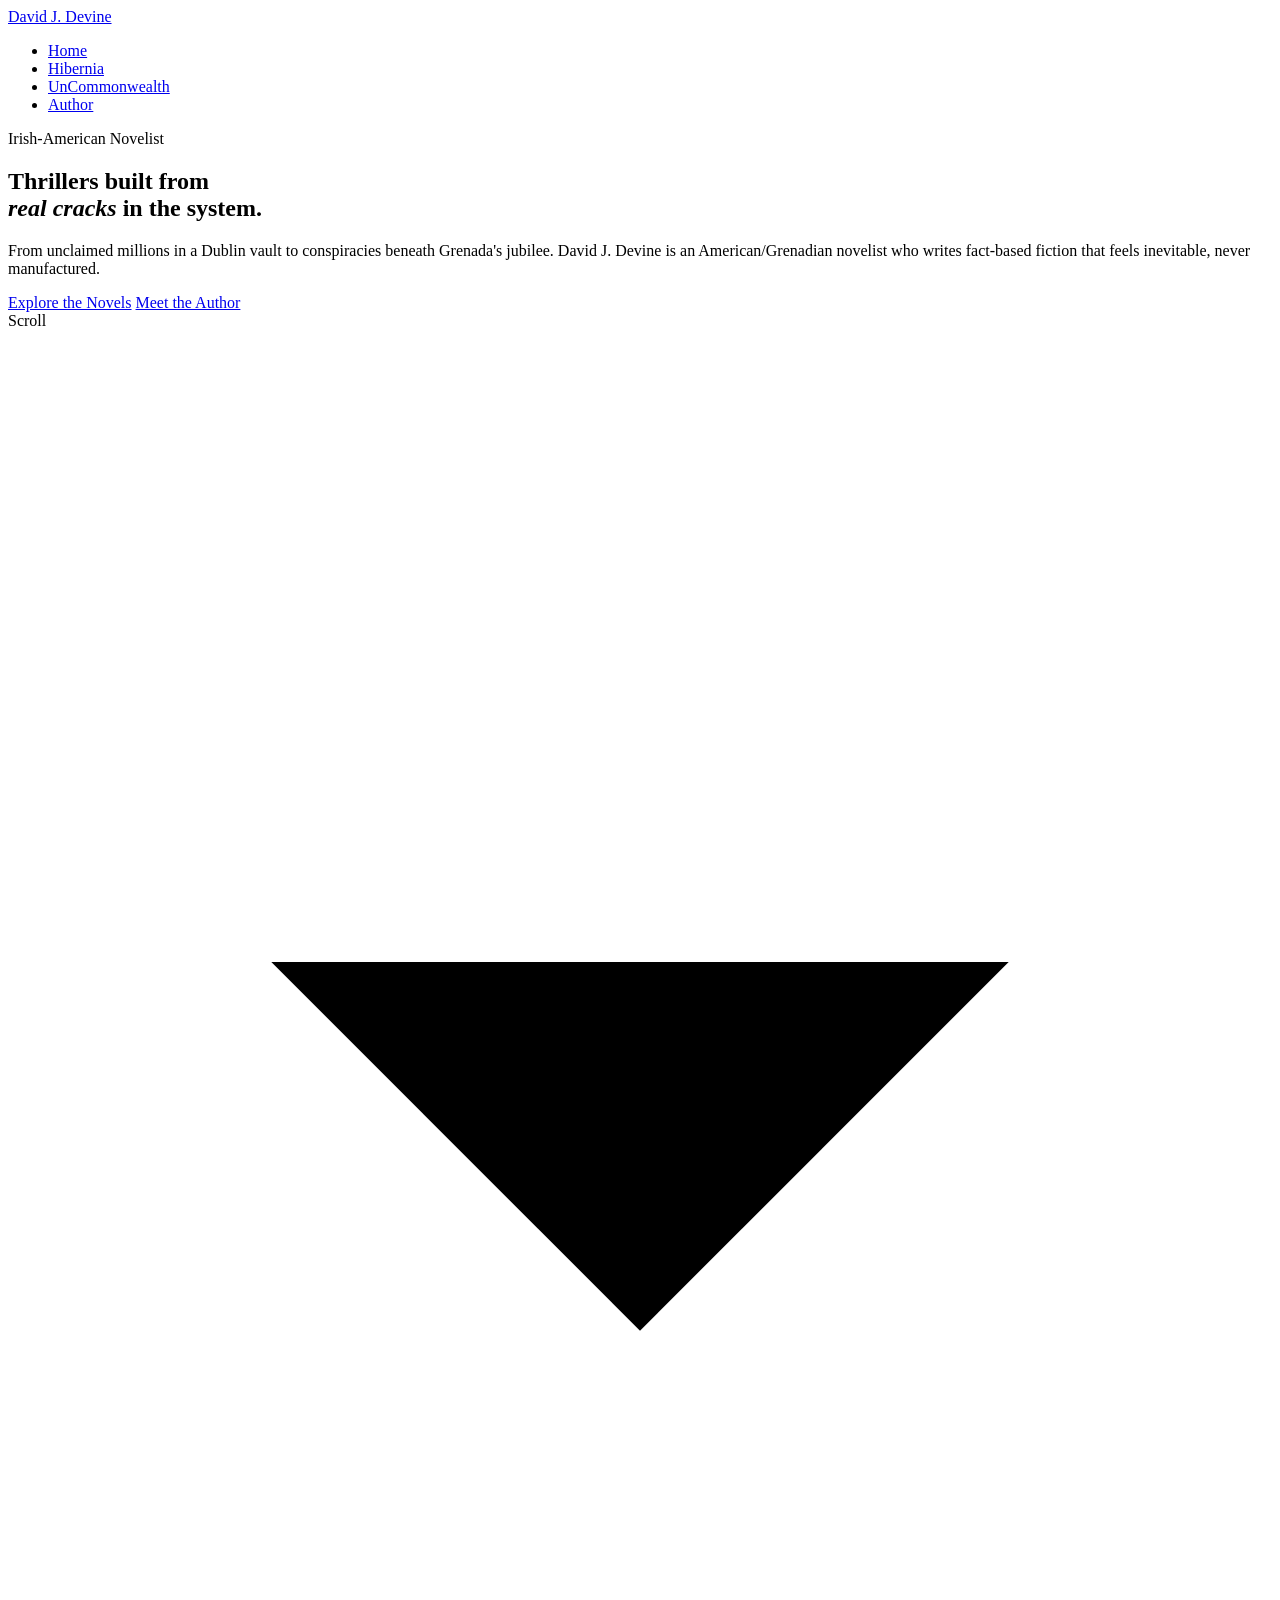
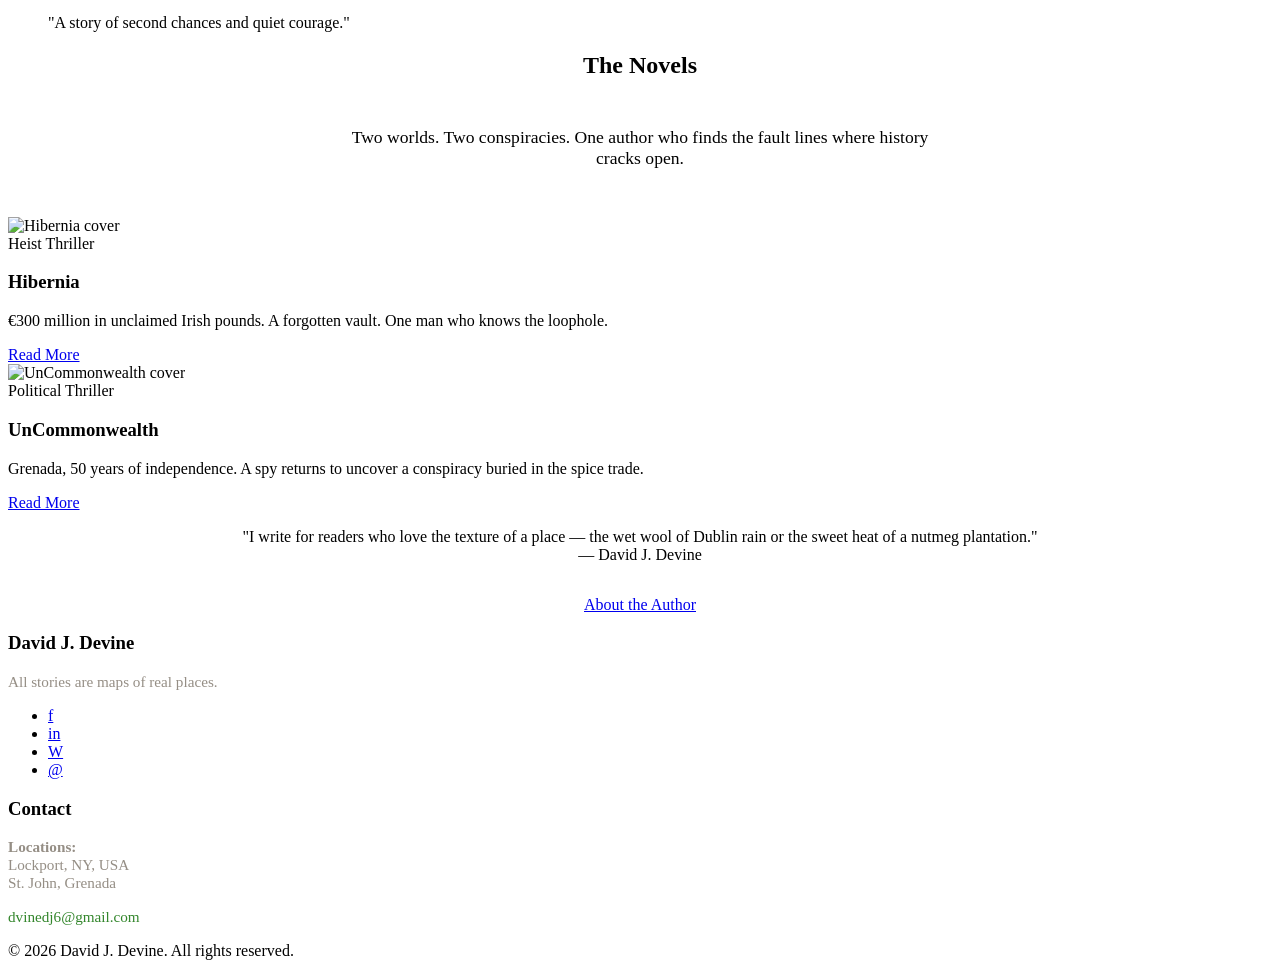
==== index.html @ 3093a905 "Add files via upload" ====
<!DOCTYPE html>
<html lang="en">
<head>
  <meta charset="UTF-8">
  <meta name="viewport" content="width=device-width, initial-scale=1.0">
  <meta name="description" content="David J. Devine - Irish-American novelist writing fact-based thrillers set in Dublin and Grenada.">
  <meta name="keywords" content="novelist, thriller, Hibernia, UnCommonwealth, Irish-American author">
  <meta name="author" content="David J. Devine">
  <title>David J. Devine – Novelist</title>
  <link rel="stylesheet" href="css/style.css">
</head>
<body>
  <!-- Navigation -->
  <nav>
   <a href="index.html" class="nav-brand">David J. Devine</a>
    <ul class="nav-links">
  <li><a href="index.html">Home</a></li>   <!-- ✅ CORRECT -->
  <li><a href="hibernia.html">Hibernia</a></li>
  <li><a href="uncommonwealth.html">UnCommonwealth</a></li>
  <li><a href="author.html">Author</a></li>
</ul>
  </nav>

  <!-- Hero Section -->
  <section id="home" class="hero">
    <div class="hero-bg" style="background-image: url('https://scontent.fnbo15-1.fna.fbcdn.net/v/t39.30808-6/494218823_3923895677922564_3324089818870370011_n.jpg?_nc_cat=107&ccb=1-7&_nc_sid=cc71e4&_nc_eui2=AeFpA9DSHh9Z8KQoayAEZoSD28tlovVSDsXby2Wi9VIOxf6RLTygPz7PXg8IaHYlerrIoLoalpAAE6cvtQyl_vGb&_nc_ohc=9YCBmDpWsP4Q7kNvwFCCg0M&_nc_oc=Adr1ftuSshxlxCviJM5MysZVKsjeSiOW477gXq-PNmF-tOUeqHQxU4fIHid1j8B_ZaE&_nc_pt=5&_nc_zt=23&_nc_ht=scontent.fnbo15-1.fna&_nc_gid=S-lr5KNe8yguY1DqoHgEtA&_nc_ss=7b2a8&oh=00_Af5Yaz6NV7PQ9sIrzQFZ7AHfTOWJMF4ty5Rvk0gWDzpHXQ&oe=6A1A8B4D')"></div>
    <div class="hero-overlay"></div>
    
    <div class="hero-content">
      <div class="hero-eyebrow">
        <span class="hero-eyebrow-line"></span>
        <span class="hero-eyebrow-text">Irish-American Novelist</span>
      </div>
      
      <h1>Thrillers built from<br><em>real cracks</em> in the system.</h1>
      
      <p class="hero-subtitle">From unclaimed millions in a Dublin vault to conspiracies beneath Grenada's jubilee. David J. Devine is an American/Grenadian novelist who writes fact-based fiction that feels inevitable, never manufactured.</p>
      
      <div class="hero-ctas">
        <a href="hibernia.html" class="btn btn-primary">Explore the Novels</a>
        <a href="author.html" class="btn">Meet the Author</a>
      </div>
    </div>
    
    <div class="scroll-indicator">
      <span>Scroll</span>
      <svg viewBox="0 0 24 24">
        <polyline points="12 5 12 19"></polyline>
        <polyline points="19 12 12 19 5 12"></polyline>
      </svg>
    </div>
  </section>

  <!-- Quote Section -->
  <section class="alt">
    <div class="container">
      <blockquote class="quote">
        "A story of second chances and quiet courage."
      </blockquote>
    </div>
  </section>

  <!-- Novels Section -->
  <section id="novels">
    <div class="container">
      <h2 style="text-align: center; margin-bottom: 3rem;">The Novels</h2>
      <p style="text-align: center; max-width: 600px; margin: 0 auto 3rem; font-size: 1.1rem;">Two worlds. Two conspiracies. One author who finds the fault lines where history cracks open.</p>
      
      <div class="grid grid-2">
        <!-- Hibernia Card -->
        <div class="card book-card reveal">
          <img src="https://scontent.fnbo15-1.fna.fbcdn.net/v/t39.30808-6/518335645_122168437772548345_1966531214988533305_n.jpg?_nc_cat=109&ccb=1-7&_nc_sid=833d8c&_nc_eui2=AeFn1b6ljwJwBiOE_FnrTryRtiYrrjM6TW62JiuuMzpNbub3mmuvV9d2pRh9VAT5S5Om90Mm9DnhWTGsWQHbgq5-&_nc_ohc=4RMq8QdsqDsQ7kNvwHFVgoy&_nc_oc=Adrt0KNDco6O3JrW2UTrXh0RU562nlAIEZAsZUrjP6ILltgie6JIdjZoZbtrWnLzEJQ&_nc_pt=5&_nc_zt=23&_nc_ht=scontent.fnbo15-1.fna&_nc_gid=D_YUioBy_Oyglo99WQuflw&_nc_ss=7b2a8&oh=00_Af7Q0uqS1r3aQ0NanaPwMJ8VcF1PaiAY4bwD5JBTOztI0Q&oe=6A1A623E" alt="Hibernia cover" class="book-cover">
          <div class="book-genre">Heist Thriller</div>
          <h3>Hibernia</h3>
          <p>€300 million in unclaimed Irish pounds. A forgotten vault. One man who knows the loophole.</p>
          <a href="hibernia.html" class="btn">Read More</a>
        </div>
        
        <!-- UnCommonwealth Card -->
        <div class="card book-card reveal">
          <img src="https://books2read-prod.s3.amazonaws.com/CACHE/images/ubl_book_images/book_display_image_fe2BFWw/5b83fba3ba8470c688805cb8a7f438a6" alt="UnCommonwealth cover" class="book-cover">
          <div class="book-genre">Political Thriller</div>
          <h3>UnCommonwealth</h3>
          <p>Grenada, 50 years of independence. A spy returns to uncover a conspiracy buried in the spice trade.</p>
          <a href="uncommonwealth.html" class="btn">Read More</a>
        </div>
      </div>
    </div>
  </section>

  <!-- Author Quote -->
  <section class="alt">
    <div class="container">
      <blockquote class="quote" style="text-align: center; border-left: none; padding-left: 0;">
        "I write for readers who love the texture of a place — the wet wool of Dublin rain or the sweet heat of a nutmeg plantation."
        <div class="quote-author">— David J. Devine</div>
      </blockquote>
      <div style="text-align: center; margin-top: 2rem;">
        <a href="author.html" class="btn btn-primary">About the Author</a>
      </div>
    </div>
  </section>

  <!-- Footer -->
  <footer>
    <div class="container">
      <div class="footer-content">
        <div class="footer-section">
          <h3>David J. Devine</h3>
          <p style="font-size: 0.95rem; color: oklch(0.65 0.015 75);">All stories are maps of real places.</p>
          <ul class="social-links">
            <li><a href="https://web.facebook.com/profile.php?id=61566450352101" target="_blank" title="Facebook">f</a></li>
            <li><a href="https://www.linkedin.com/in/david-devine-0b3960327/" target="_blank" title="LinkedIn">in</a></li>
            <li><a href="https://wa.me/12537200185" target="_blank" title="WhatsApp">W</a></li>
            <li><a href="mailto:dvinedj6@gmail.com" title="Email">@</a></li>
          </ul>
        </div>
        <div class="footer-section">
          <h3>Contact</h3>
          <p style="font-size: 0.95rem; color: oklch(0.65 0.015 75); margin-bottom: 1rem;">
            <strong>Locations:</strong><br>
            Lockport, NY, USA<br>
            St. John, Grenada
          </p>
          <p style="font-size: 0.95rem;">
            <a href="mailto:dvinedj6@gmail.com" style="color: oklch(0.55 0.15 142); text-decoration: none;">dvinedj6@gmail.com</a>
          </p>
        </div>
      </div>
      <div class="footer-bottom">
        <p>&copy; 2026 David J. Devine. All rights reserved.</p>
      </div>
    </div>
  </footer>

  <script src="js/main.js"></script>
</body>
</html>
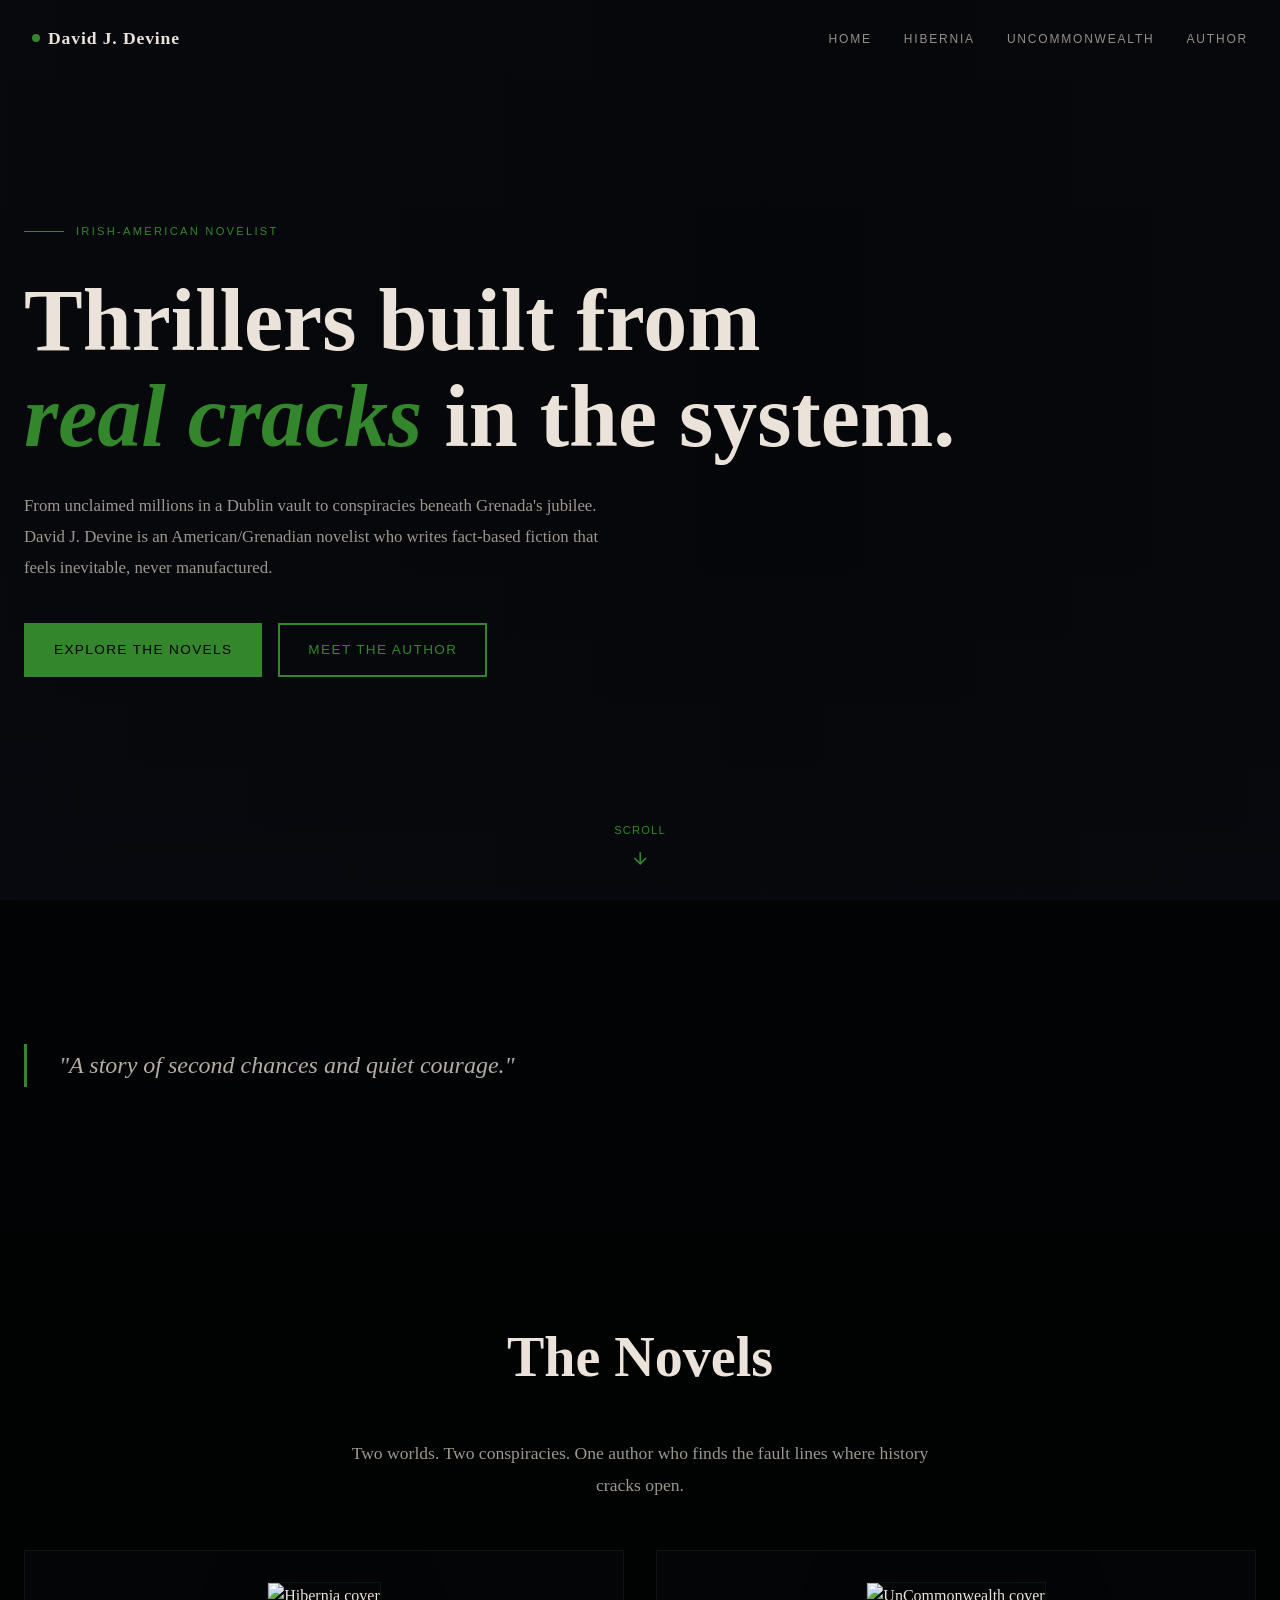
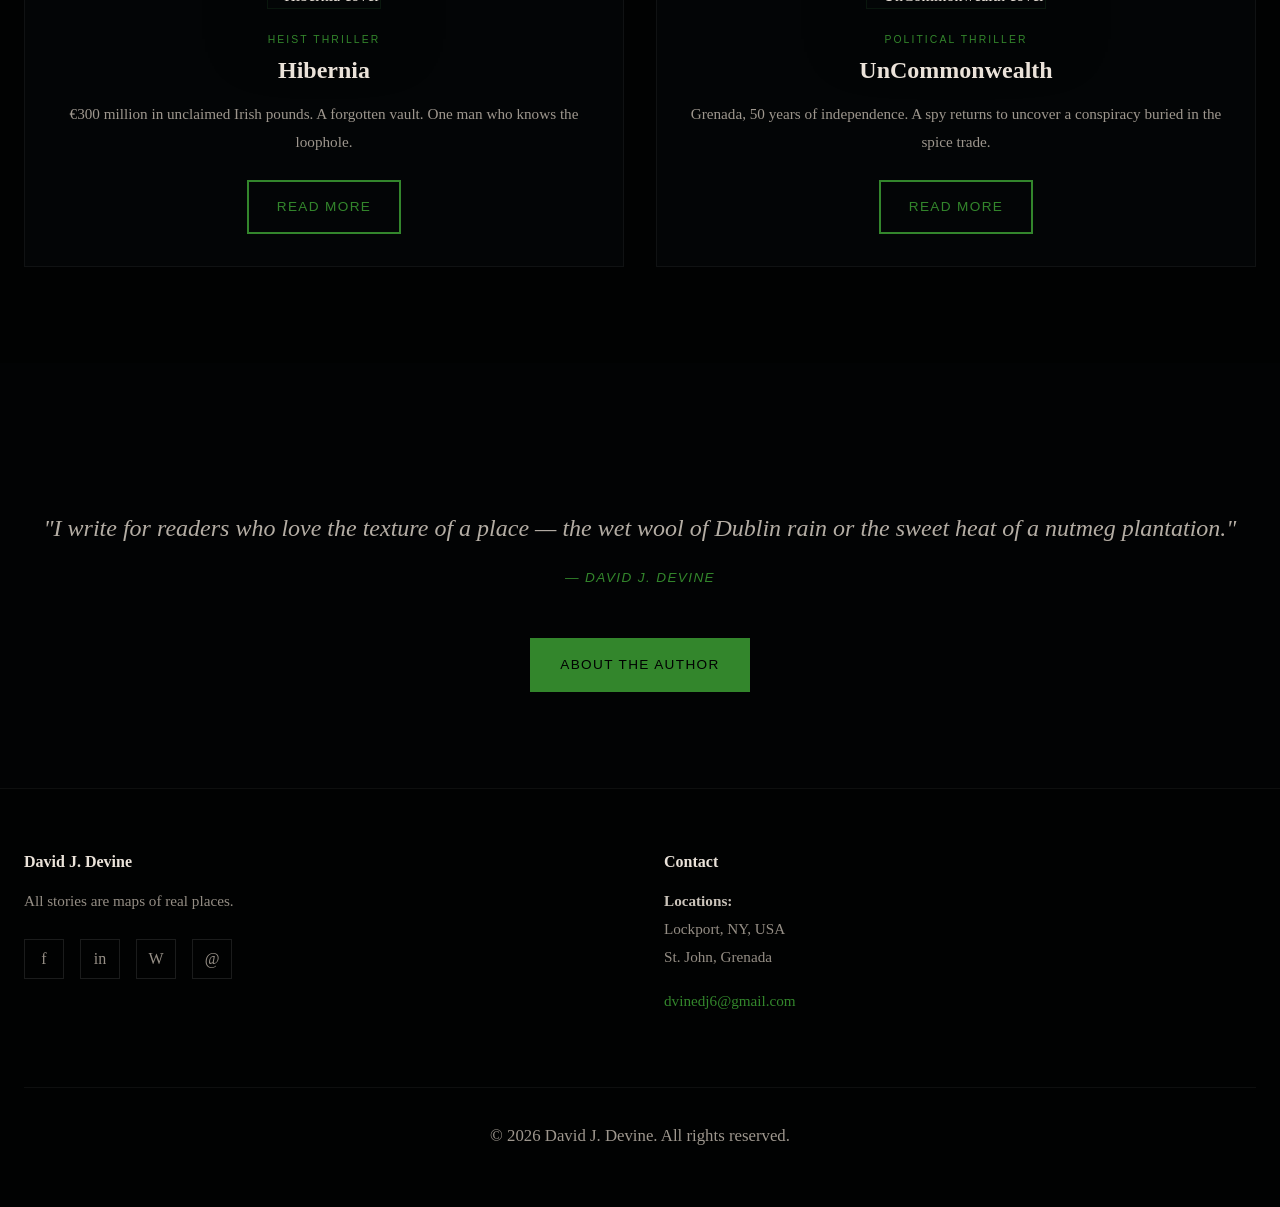
==== commit cbf1def7: "Update index.html" ====
--- a/index.html
+++ b/index.html
@@ -7,18 +7,19 @@
   <meta name="keywords" content="novelist, thriller, Hibernia, UnCommonwealth, Irish-American author">
   <meta name="author" content="David J. Devine">
   <title>David J. Devine – Novelist</title>
-  <link rel="stylesheet" href="css/style.css">
+  <!-- ✅ Fixed: style.css is in root, not css/ folder -->
+  <link rel="stylesheet" href="style.css">
 </head>
 <body>
   <!-- Navigation -->
   <nav>
    <a href="index.html" class="nav-brand">David J. Devine</a>
     <ul class="nav-links">
-  <li><a href="index.html">Home</a></li>   <!-- ✅ CORRECT -->
-  <li><a href="hibernia.html">Hibernia</a></li>
-  <li><a href="uncommonwealth.html">UnCommonwealth</a></li>
-  <li><a href="author.html">Author</a></li>
-</ul>
+      <li><a href="index.html">Home</a></li>
+      <li><a href="hibernia.html">Hibernia</a></li>
+      <li><a href="uncommonwealth.html">UnCommonwealth</a></li>
+      <li><a href="author.html">Author</a></li>
+    </ul>
   </nav>
 
   <!-- Hero Section -->
@@ -133,6 +134,7 @@
     </div>
   </footer>
 
-  <script src="js/main.js"></script>
+  <!-- ✅ Fixed: main.js is in root, not js/ folder -->
+  <script src="main.js"></script>
 </body>
 </html>
--- a/style.css
+++ b/style.css
@@ -0,0 +1,639 @@
+/* David J. Devine Author Website
+ * Cinematic Thriller Design - Vanilla HTML/CSS/JS
+ * Green accent color, real photography, premium feel
+ */
+
+@import url('https://fonts.googleapis.com/css2?family=Playfair+Display:wght@700;900&family=Lora:wght@400;500;600&family=DM+Sans:wght@400;500;600&display=swap');
+
+* {
+  margin: 0;
+  padding: 0;
+  box-sizing: border-box;
+}
+
+html {
+  scroll-behavior: smooth;
+}
+
+body {
+  font-family: 'Lora', serif;
+  background: oklch(0.08 0.005 240);
+  color: oklch(0.92 0.015 75);
+  line-height: 1.6;
+  overflow-x: hidden;
+}
+
+/* Typography */
+h1, h2, h3, h4, h5, h6 {
+  font-family: 'Playfair Display', serif;
+  font-weight: 900;
+  line-height: 1.1;
+}
+
+h1 {
+  font-size: clamp(2.8rem, 7vw, 5.5rem);
+  margin-bottom: 1.5rem;
+}
+
+h2 {
+  font-size: clamp(2rem, 5vw, 3.5rem);
+  margin-bottom: 1.5rem;
+}
+
+h3 {
+  font-size: 1.5rem;
+  margin-bottom: 1rem;
+}
+
+p {
+  font-size: 1.05rem;
+  line-height: 1.85;
+  margin-bottom: 1.5rem;
+  color: oklch(0.68 0.015 75);
+}
+
+strong {
+  color: oklch(0.82 0.015 75);
+  font-weight: 600;
+}
+
+em {
+  font-style: italic;
+  color: oklch(0.55 0.15 142);
+}
+
+/* Navigation */
+nav {
+  position: fixed;
+  top: 0;
+  left: 0;
+  right: 0;
+  z-index: 1000;
+  padding: 1.5rem 2rem;
+  display: flex;
+  justify-content: space-between;
+  align-items: center;
+  transition: all 0.3s ease;
+  background: transparent;
+}
+
+nav.scrolled {
+  background: rgba(8, 9, 14, 0.95);
+  backdrop-filter: blur(12px);
+  border-bottom: 1px solid rgba(255, 255, 255, 0.05);
+  padding: 1rem 2rem;
+}
+
+.nav-brand {
+  font-family: 'Playfair Display', serif;
+  font-size: 1.1rem;
+  font-weight: 900;
+  letter-spacing: 0.05em;
+  text-decoration: none;
+  color: oklch(0.92 0.015 75);
+  display: flex;
+  align-items: center;
+  gap: 0.5rem;
+}
+
+.nav-brand::before {
+  content: '';
+  display: block;
+  width: 8px;
+  height: 8px;
+  background: oklch(0.55 0.15 142);
+  border-radius: 50%;
+}
+
+.nav-links {
+  display: flex;
+  gap: 2rem;
+  list-style: none;
+}
+
+.nav-links a {
+  font-family: 'DM Sans', sans-serif;
+  font-size: 0.75rem;
+  letter-spacing: 0.15em;
+  text-transform: uppercase;
+  text-decoration: none;
+  color: oklch(0.65 0.015 75);
+  transition: color 0.3s ease;
+  position: relative;
+}
+
+.nav-links a::after {
+  content: '';
+  position: absolute;
+  bottom: -4px;
+  left: 0;
+  width: 0;
+  height: 1px;
+  background: oklch(0.55 0.15 142);
+  transition: width 0.3s ease;
+}
+
+.nav-links a:hover {
+  color: oklch(0.92 0.015 75);
+}
+
+.nav-links a:hover::after {
+  width: 100%;
+}
+
+.nav-links a.active {
+  color: oklch(0.55 0.15 142);
+}
+
+/* Hero Section */
+.hero {
+  position: relative;
+  min-height: 100vh;
+  display: flex;
+  align-items: center;
+  justify-content: flex-start;
+  overflow: hidden;
+  padding-top: 6rem;
+}
+
+.hero-bg {
+  position: absolute;
+  inset: 0;
+  background-size: cover;
+  background-position: center;
+  z-index: -2;
+}
+
+.hero-overlay {
+  position: absolute;
+  inset: 0;
+  background: linear-gradient(to right, rgba(8,9,14,0.92) 0%, rgba(8,9,14,0.75) 40%, rgba(8,9,14,0.6) 60%, rgba(8,9,14,0.85) 100%),
+              linear-gradient(to bottom, rgba(8,9,14,0.3) 0%, rgba(8,9,14,0) 30%, rgba(8,9,14,0) 60%, rgba(8,9,14,0.8) 100%);
+  z-index: -1;
+}
+
+.hero-content {
+  position: relative;
+  z-index: 10;
+  max-width: 1280px;
+  margin: 0 auto;
+  padding: 0 1.5rem;
+  width: 100%;
+}
+
+.hero-eyebrow {
+  display: flex;
+  align-items: center;
+  gap: 0.75rem;
+  margin-bottom: 2rem;
+  opacity: 0;
+  transform: translateY(20px);
+  animation: slideUp 0.7s ease 0.1s forwards;
+}
+
+.hero-eyebrow-line {
+  display: block;
+  width: 2.5rem;
+  height: 1px;
+  background: oklch(0.55 0.15 142);
+}
+
+.hero-eyebrow-text {
+  font-family: 'DM Sans', sans-serif;
+  font-size: 0.7rem;
+  letter-spacing: 0.2em;
+  text-transform: uppercase;
+  color: oklch(0.55 0.15 142);
+}
+
+.hero h1 {
+  opacity: 0;
+  transform: translateY(32px);
+  animation: slideUp 0.8s ease 0.25s forwards;
+}
+
+.hero-subtitle {
+  max-width: 38rem;
+  margin-bottom: 2.5rem;
+  opacity: 0;
+  transform: translateY(24px);
+  animation: slideUp 0.8s ease 0.4s forwards;
+}
+
+.hero-ctas {
+  display: flex;
+  flex-wrap: wrap;
+  gap: 1rem;
+  opacity: 0;
+  transform: translateY(24px);
+  animation: slideUp 0.8s ease 0.55s forwards;
+}
+
+@keyframes slideUp {
+  to {
+    opacity: 1;
+    transform: translateY(0);
+  }
+}
+
+/* Buttons */
+.btn {
+  display: inline-flex;
+  align-items: center;
+  gap: 0.5rem;
+  padding: 0.875rem 1.75rem;
+  font-family: 'DM Sans', sans-serif;
+  font-size: 0.85rem;
+  letter-spacing: 0.1em;
+  text-transform: uppercase;
+  text-decoration: none;
+  border: 2px solid oklch(0.55 0.15 142);
+  background: transparent;
+  color: oklch(0.55 0.15 142);
+  cursor: pointer;
+  transition: all 0.3s ease;
+  position: relative;
+  overflow: hidden;
+}
+
+.btn::before {
+  content: '';
+  position: absolute;
+  top: 0;
+  left: -100%;
+  width: 100%;
+  height: 100%;
+  background: oklch(0.55 0.15 142);
+  z-index: -1;
+  transition: left 0.3s ease;
+}
+
+.btn:hover {
+  color: oklch(0.08 0.005 240);
+  transform: translateY(-2px);
+}
+
+.btn:hover::before {
+  left: 0;
+}
+
+.btn-primary {
+  background: oklch(0.55 0.15 142);
+  color: oklch(0.08 0.005 240);
+  border-color: oklch(0.55 0.15 142);
+}
+
+.btn-primary::before {
+  background: oklch(0.42 0.12 142);
+}
+
+.btn-primary:hover {
+  color: oklch(0.92 0.015 75);
+}
+
+/* Container */
+.container {
+  max-width: 1280px;
+  margin: 0 auto;
+  padding: 0 1.5rem;
+}
+
+/* Section */
+section {
+  padding: 6rem 0;
+}
+
+section.alt {
+  background: oklch(0.10 0.005 240);
+}
+
+/* Grid */
+.grid {
+  display: grid;
+  gap: 2rem;
+}
+
+.grid-2 {
+  grid-template-columns: repeat(auto-fit, minmax(300px, 1fr));
+}
+
+.grid-3 {
+  grid-template-columns: repeat(auto-fit, minmax(280px, 1fr));
+}
+
+@media (min-width: 1024px) {
+  .grid-2 {
+    grid-template-columns: repeat(2, 1fr);
+  }
+  .grid-3 {
+    grid-template-columns: repeat(3, 1fr);
+  }
+}
+
+/* Card */
+.card {
+  background: oklch(0.11 0.005 240);
+  border: 1px solid rgba(255, 255, 255, 0.05);
+  padding: 2rem;
+  transition: all 0.3s ease;
+  position: relative;
+  overflow: hidden;
+}
+
+.card::before {
+  content: '';
+  position: absolute;
+  top: 0;
+  left: 0;
+  right: 0;
+  height: 1px;
+  background: linear-gradient(to right, transparent, oklch(0.55 0.15 142), transparent);
+  opacity: 0;
+  transition: opacity 0.3s ease;
+}
+
+.card:hover {
+  border-color: rgba(85, 200, 100, 0.2);
+  transform: translateY(-4px);
+}
+
+.card:hover::before {
+  opacity: 1;
+}
+
+/* Book Card */
+.book-card {
+  text-align: center;
+}
+
+.book-cover {
+  width: 100%;
+  max-width: 280px;
+  margin: 0 auto 1.5rem;
+  box-shadow: 0 20px 60px rgba(0, 0, 0, 0.5), 0 0 0 1px rgba(85, 200, 100, 0.1);
+  transition: all 0.3s ease;
+}
+
+.book-card:hover .book-cover {
+  transform: scale(1.05) rotateY(5deg);
+  box-shadow: 0 30px 80px rgba(0, 0, 0, 0.7), 0 0 0 1px rgba(85, 200, 100, 0.2);
+}
+
+.book-genre {
+  font-family: 'DM Sans', sans-serif;
+  font-size: 0.65rem;
+  letter-spacing: 0.2em;
+  text-transform: uppercase;
+  color: oklch(0.55 0.15 142);
+  margin-bottom: 0.5rem;
+}
+
+.book-card h3 {
+  margin-bottom: 1rem;
+}
+
+.book-card p {
+  font-size: 0.95rem;
+  margin-bottom: 1.5rem;
+}
+
+/* Reveal animation */
+.reveal {
+  opacity: 0;
+  transform: translateY(30px);
+}
+
+.reveal.visible {
+  opacity: 1;
+  transform: translateY(0);
+  transition: opacity 0.6s ease, transform 0.6s ease;
+}
+
+/* Quote */
+.quote {
+  font-family: 'Playfair Display', serif;
+  font-size: 1.5rem;
+  font-style: italic;
+  line-height: 1.8;
+  color: oklch(0.75 0.015 75);
+  border-left: 3px solid oklch(0.55 0.15 142);
+  padding-left: 2rem;
+  margin: 3rem 0;
+}
+
+.quote-author {
+  font-family: 'DM Sans', sans-serif;
+  font-size: 0.85rem;
+  letter-spacing: 0.1em;
+  text-transform: uppercase;
+  color: oklch(0.55 0.15 142);
+  margin-top: 1rem;
+}
+
+/* Author Section */
+.author-grid {
+  display: grid;
+  gap: 3rem;
+  align-items: start;
+}
+
+@media (min-width: 1024px) {
+  .author-grid {
+    grid-template-columns: 2fr 3fr;
+  }
+}
+
+.author-photo {
+  width: 100%;
+  max-width: 380px;
+  box-shadow: 0 32px 80px rgba(0, 0, 0, 0.7), 0 0 0 1px rgba(85, 200, 100, 0.15);
+  filter: grayscale(15%);
+}
+
+.author-location {
+  position: absolute;
+  bottom: 1rem;
+  left: 1rem;
+  background: rgba(8, 9, 14, 0.9);
+  backdrop-filter: blur(8px);
+  padding: 0.5rem 0.875rem;
+  border: 1px solid rgba(255, 255, 255, 0.08);
+  font-family: 'DM Sans', sans-serif;
+  font-size: 0.7rem;
+  letter-spacing: 0.1em;
+  color: oklch(0.65 0.015 75);
+  display: flex;
+  align-items: center;
+  gap: 0.5rem;
+}
+
+.credentials {
+  display: grid;
+  grid-template-columns: repeat(auto-fit, minmax(200px, 1fr));
+  gap: 1rem;
+  margin: 2rem 0;
+}
+
+.credential {
+  background: oklch(0.10 0.005 240);
+  border: 1px solid rgba(255, 255, 255, 0.05);
+  padding: 1rem;
+}
+
+.credential-label {
+  font-family: 'DM Sans', sans-serif;
+  font-size: 0.6rem;
+  letter-spacing: 0.15em;
+  text-transform: uppercase;
+  color: oklch(0.45 0.015 75);
+  margin-bottom: 0.35rem;
+}
+
+.credential-value {
+  font-family: 'Lora', serif;
+  font-size: 0.9rem;
+  color: oklch(0.75 0.015 75);
+}
+
+/* Footer */
+footer {
+  background: oklch(0.08 0.005 240);
+  border-top: 1px solid rgba(255, 255, 255, 0.05);
+  padding: 4rem 0 2rem;
+}
+
+.footer-content {
+  display: grid;
+  gap: 3rem;
+  margin-bottom: 3rem;
+}
+
+@media (min-width: 768px) {
+  .footer-content {
+    grid-template-columns: 1fr 1fr;
+  }
+}
+
+.footer-section h3 {
+  font-size: 1rem;
+  margin-bottom: 1rem;
+}
+
+.footer-links {
+  list-style: none;
+}
+
+.footer-links li {
+  margin-bottom: 0.5rem;
+}
+
+.footer-links a {
+  color: oklch(0.65 0.015 75);
+  text-decoration: none;
+  transition: color 0.3s ease;
+}
+
+.footer-links a:hover {
+  color: oklch(0.55 0.15 142);
+}
+
+.social-links {
+  display: flex;
+  gap: 1rem;
+  list-style: none;
+  margin: 1rem 0;
+}
+
+.social-links a {
+  display: inline-flex;
+  align-items: center;
+  justify-content: center;
+  width: 40px;
+  height: 40px;
+  border: 1px solid rgba(255, 255, 255, 0.1);
+  color: oklch(0.65 0.015 75);
+  text-decoration: none;
+  transition: all 0.3s ease;
+}
+
+.social-links a:hover {
+  background: oklch(0.55 0.15 142);
+  border-color: oklch(0.55 0.15 142);
+  color: oklch(0.08 0.005 240);
+}
+
+.footer-bottom {
+  border-top: 1px solid rgba(255, 255, 255, 0.05);
+  padding-top: 2rem;
+  text-align: center;
+  font-size: 0.85rem;
+  color: oklch(0.45 0.015 75);
+}
+
+/* Responsive */
+@media (max-width: 768px) {
+  nav {
+    padding: 1rem 1.5rem;
+  }
+
+  .nav-links {
+    gap: 1rem;
+    font-size: 0.65rem;
+  }
+
+  .hero {
+    padding-top: 5rem;
+  }
+
+  .hero-ctas {
+    flex-direction: column;
+  }
+
+  .btn {
+    width: 100%;
+    justify-content: center;
+  }
+
+  section {
+    padding: 4rem 0;
+  }
+
+  .author-grid {
+    grid-template-columns: 1fr;
+  }
+}
+
+/* Scroll indicator */
+.scroll-indicator {
+  position: absolute;
+  bottom: 2rem;
+  left: 50%;
+  transform: translateX(-50%);
+  display: flex;
+  flex-direction: column;
+  align-items: center;
+  gap: 0.5rem;
+  font-family: 'DM Sans', sans-serif;
+  font-size: 0.7rem;
+  letter-spacing: 0.1em;
+  text-transform: uppercase;
+  color: oklch(0.55 0.15 142);
+  animation: bounce 2s infinite;
+}
+
+.scroll-indicator svg {
+  width: 20px;
+  height: 20px;
+  stroke: currentColor;
+  stroke-width: 2;
+  fill: none;
+}
+
+@keyframes bounce {
+  0%, 100% {
+    transform: translateX(-50%) translateY(0);
+  }
+  50% {
+    transform: translateX(-50%) translateY(8px);
+  }
+}
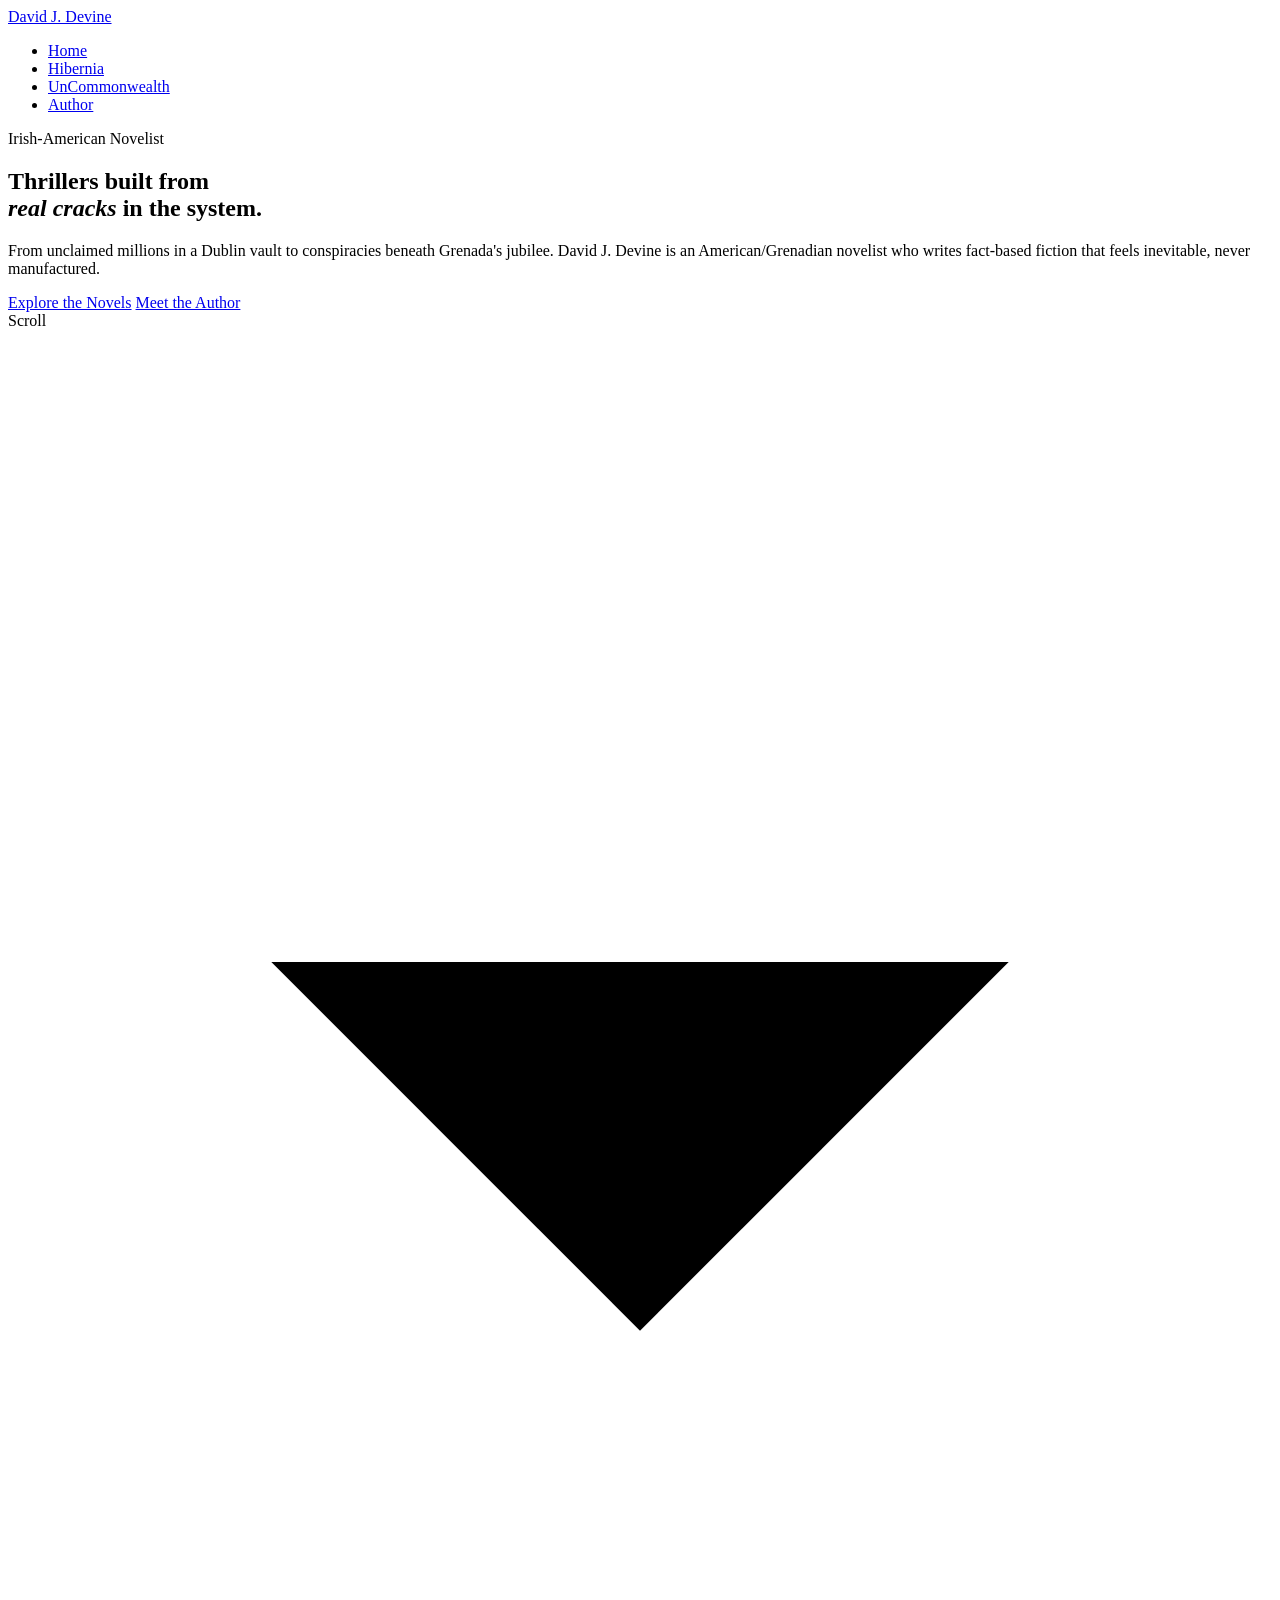
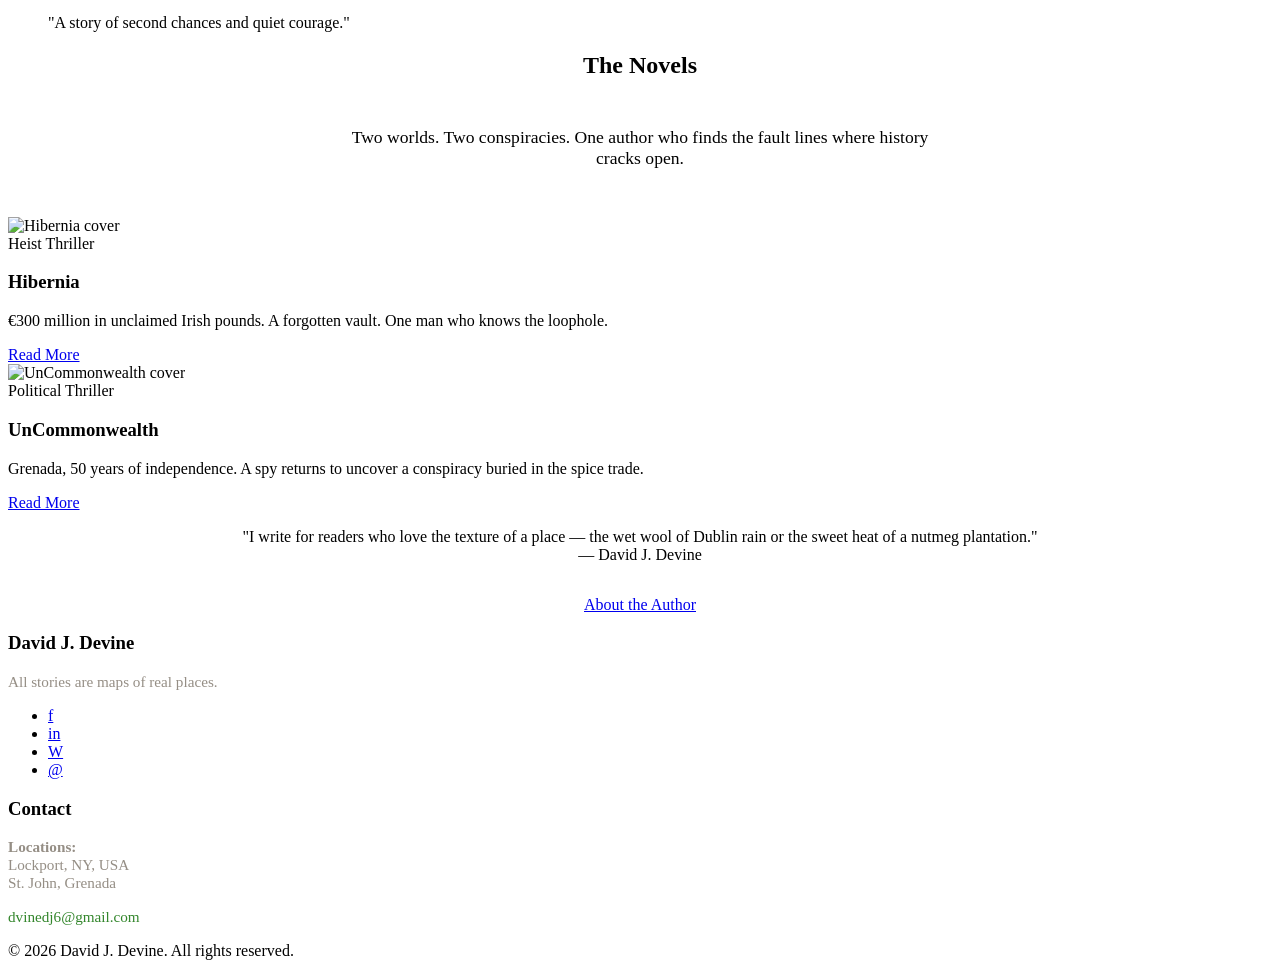
==== commit 8ef1176e: "Update index.html" ====
--- a/index.html
+++ b/index.html
@@ -7,19 +7,18 @@
   <meta name="keywords" content="novelist, thriller, Hibernia, UnCommonwealth, Irish-American author">
   <meta name="author" content="David J. Devine">
   <title>David J. Devine – Novelist</title>
-  <!-- ✅ Fixed: style.css is in root, not css/ folder -->
-  <link rel="stylesheet" href="style.css">
+  <link rel="stylesheet" href="css/style.css">
 </head>
 <body>
   <!-- Navigation -->
   <nav>
    <a href="index.html" class="nav-brand">David J. Devine</a>
     <ul class="nav-links">
-      <li><a href="index.html">Home</a></li>
-      <li><a href="hibernia.html">Hibernia</a></li>
-      <li><a href="uncommonwealth.html">UnCommonwealth</a></li>
-      <li><a href="author.html">Author</a></li>
-    </ul>
+  <li><a href="index.html">Home</a></li>   <!-- ✅ CORRECT -->
+  <li><a href="hibernia.html">Hibernia</a></li>
+  <li><a href="uncommonwealth.html">UnCommonwealth</a></li>
+  <li><a href="author.html">Author</a></li>
+</ul>
   </nav>
 
   <!-- Hero Section -->
@@ -134,7 +133,6 @@
     </div>
   </footer>
 
-  <!-- ✅ Fixed: main.js is in root, not js/ folder -->
-  <script src="main.js"></script>
+  <script src="js/main.js"></script>
 </body>
 </html>
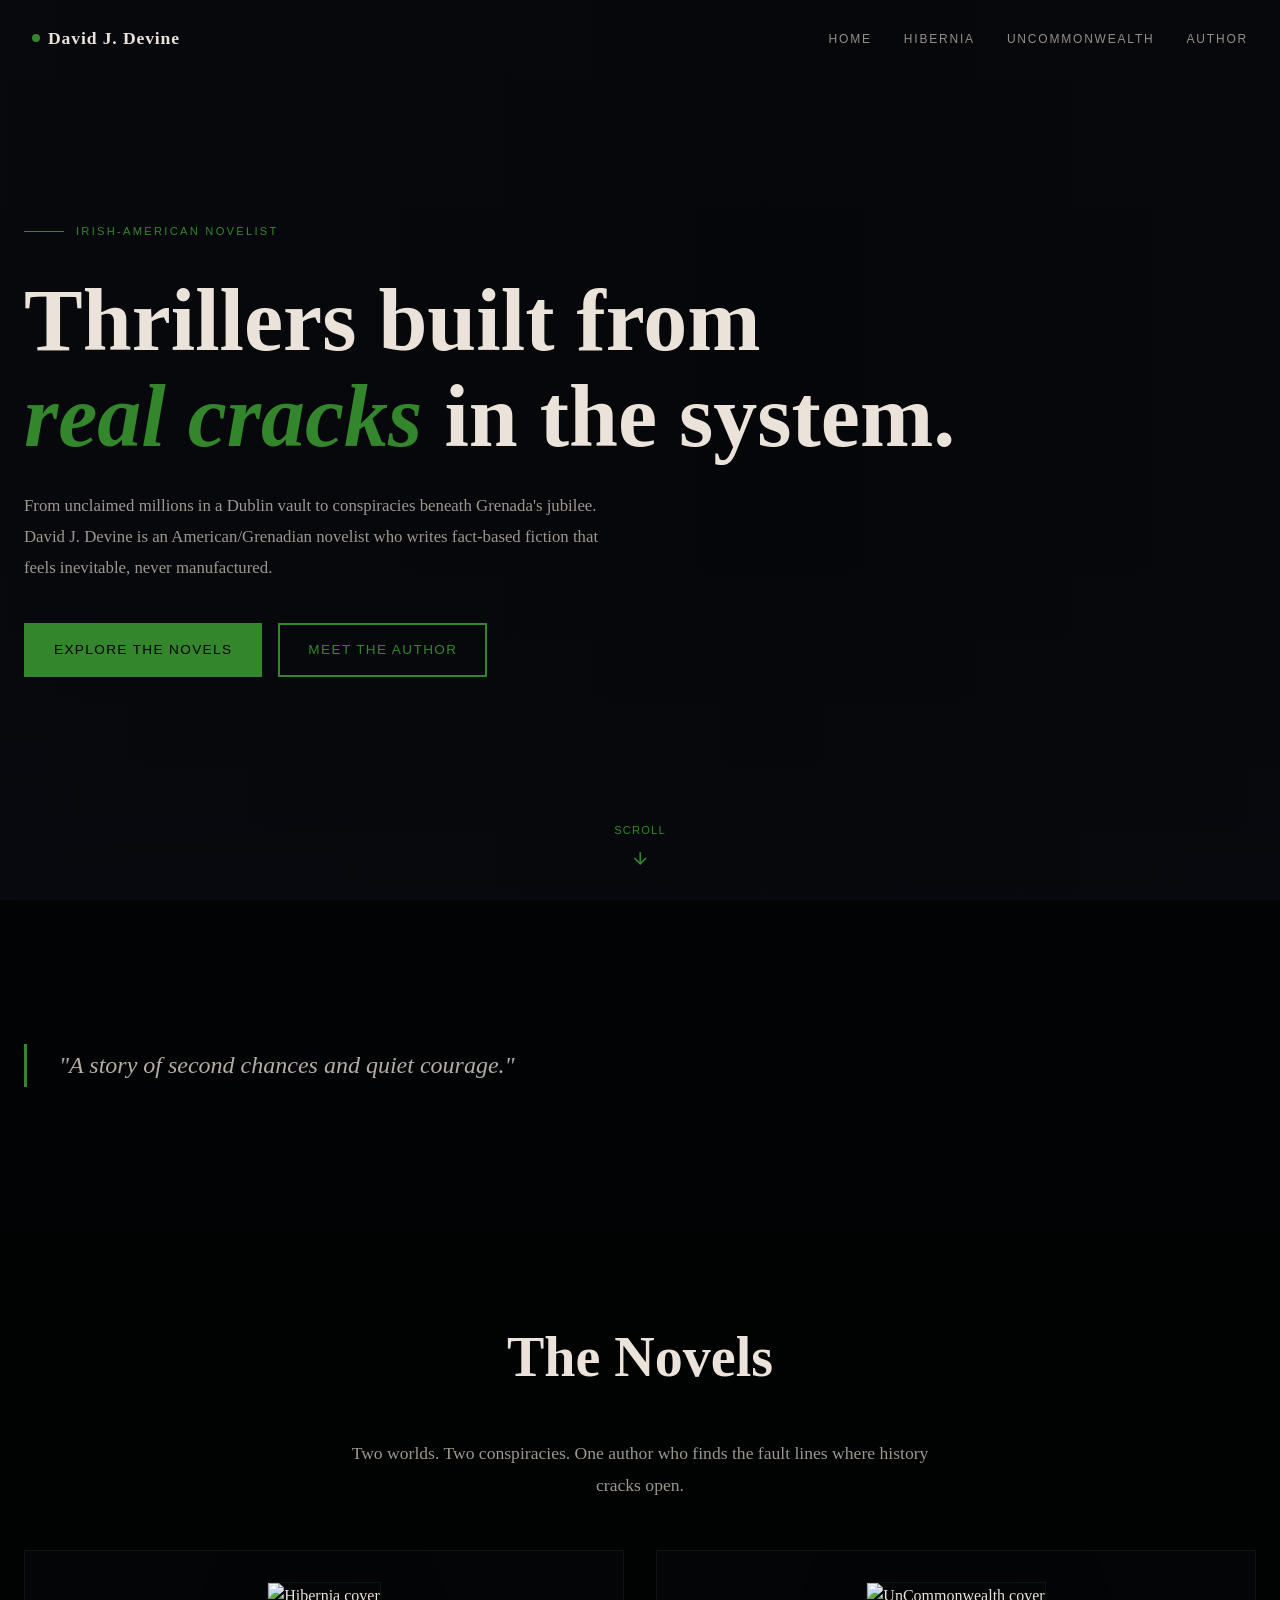
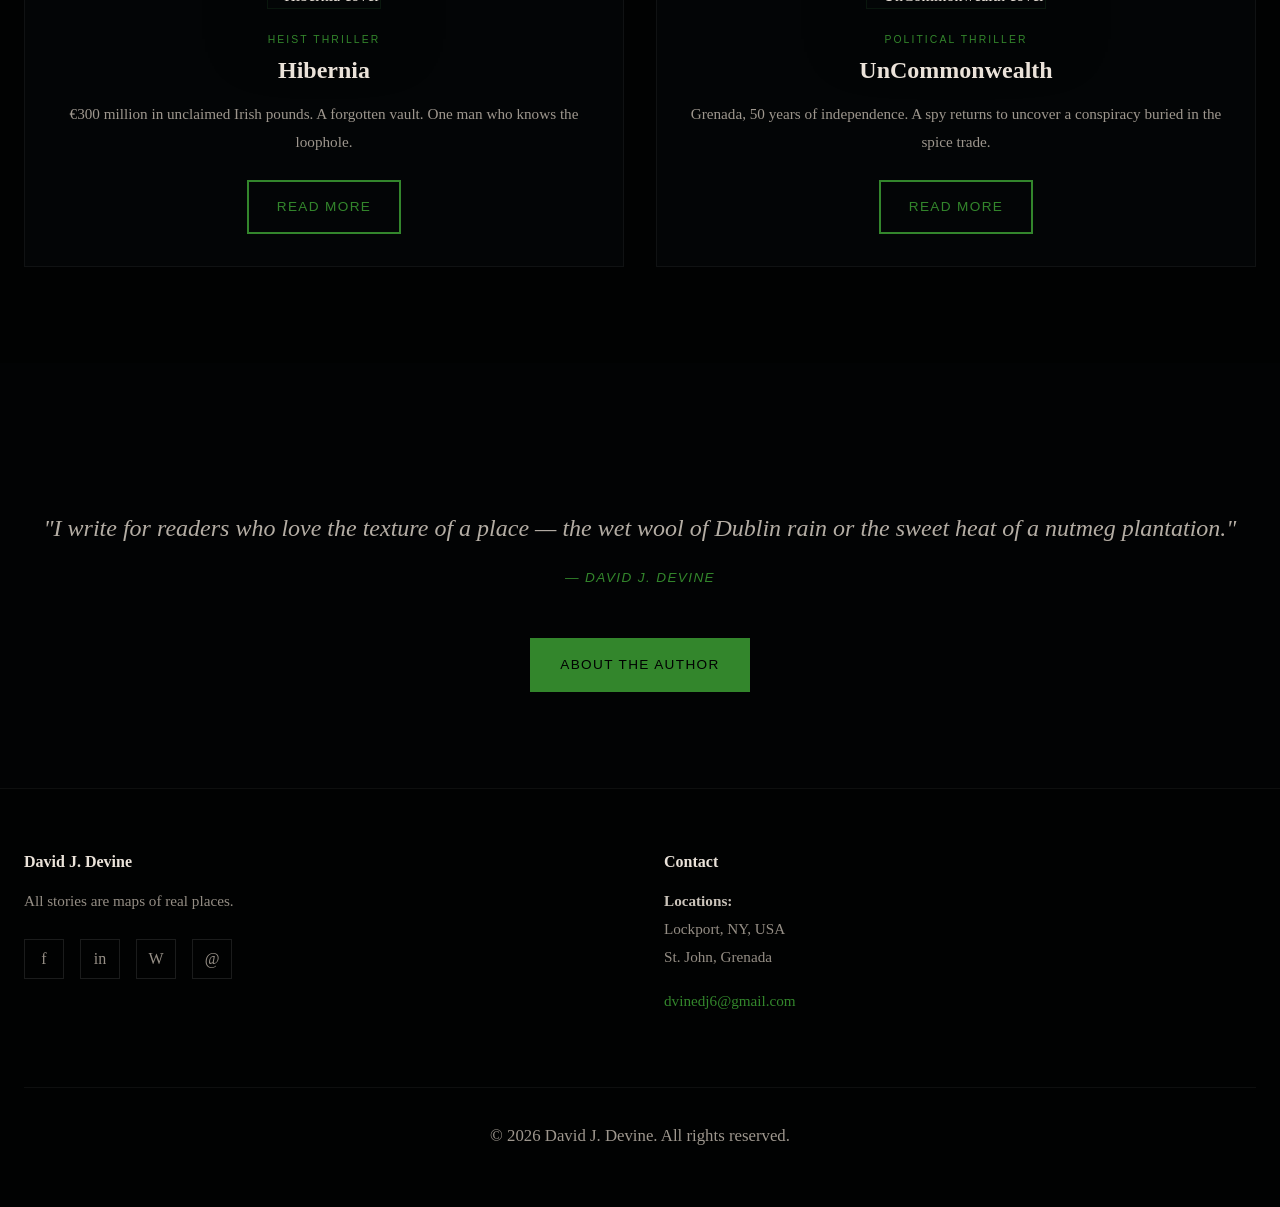
==== commit c5977ab2: "Update index.html" ====
--- a/index.html
+++ b/index.html
@@ -7,7 +7,7 @@
   <meta name="keywords" content="novelist, thriller, Hibernia, UnCommonwealth, Irish-American author">
   <meta name="author" content="David J. Devine">
   <title>David J. Devine – Novelist</title>
-  <link rel="stylesheet" href="css/style.css">
+  <link rel="stylesheet" href="style.css">
 </head>
 <body>
   <!-- Navigation -->
@@ -133,6 +133,6 @@
     </div>
   </footer>
 
-  <script src="js/main.js"></script>
+  <script src="main.js"></script>
 </body>
 </html>
--- a/style.css
+++ b/style.css
@@ -0,0 +1,639 @@
+/* David J. Devine Author Website
+ * Cinematic Thriller Design - Vanilla HTML/CSS/JS
+ * Green accent color, real photography, premium feel
+ */
+
+@import url('https://fonts.googleapis.com/css2?family=Playfair+Display:wght@700;900&family=Lora:wght@400;500;600&family=DM+Sans:wght@400;500;600&display=swap');
+
+* {
+  margin: 0;
+  padding: 0;
+  box-sizing: border-box;
+}
+
+html {
+  scroll-behavior: smooth;
+}
+
+body {
+  font-family: 'Lora', serif;
+  background: oklch(0.08 0.005 240);
+  color: oklch(0.92 0.015 75);
+  line-height: 1.6;
+  overflow-x: hidden;
+}
+
+/* Typography */
+h1, h2, h3, h4, h5, h6 {
+  font-family: 'Playfair Display', serif;
+  font-weight: 900;
+  line-height: 1.1;
+}
+
+h1 {
+  font-size: clamp(2.8rem, 7vw, 5.5rem);
+  margin-bottom: 1.5rem;
+}
+
+h2 {
+  font-size: clamp(2rem, 5vw, 3.5rem);
+  margin-bottom: 1.5rem;
+}
+
+h3 {
+  font-size: 1.5rem;
+  margin-bottom: 1rem;
+}
+
+p {
+  font-size: 1.05rem;
+  line-height: 1.85;
+  margin-bottom: 1.5rem;
+  color: oklch(0.68 0.015 75);
+}
+
+strong {
+  color: oklch(0.82 0.015 75);
+  font-weight: 600;
+}
+
+em {
+  font-style: italic;
+  color: oklch(0.55 0.15 142);
+}
+
+/* Navigation */
+nav {
+  position: fixed;
+  top: 0;
+  left: 0;
+  right: 0;
+  z-index: 1000;
+  padding: 1.5rem 2rem;
+  display: flex;
+  justify-content: space-between;
+  align-items: center;
+  transition: all 0.3s ease;
+  background: transparent;
+}
+
+nav.scrolled {
+  background: rgba(8, 9, 14, 0.95);
+  backdrop-filter: blur(12px);
+  border-bottom: 1px solid rgba(255, 255, 255, 0.05);
+  padding: 1rem 2rem;
+}
+
+.nav-brand {
+  font-family: 'Playfair Display', serif;
+  font-size: 1.1rem;
+  font-weight: 900;
+  letter-spacing: 0.05em;
+  text-decoration: none;
+  color: oklch(0.92 0.015 75);
+  display: flex;
+  align-items: center;
+  gap: 0.5rem;
+}
+
+.nav-brand::before {
+  content: '';
+  display: block;
+  width: 8px;
+  height: 8px;
+  background: oklch(0.55 0.15 142);
+  border-radius: 50%;
+}
+
+.nav-links {
+  display: flex;
+  gap: 2rem;
+  list-style: none;
+}
+
+.nav-links a {
+  font-family: 'DM Sans', sans-serif;
+  font-size: 0.75rem;
+  letter-spacing: 0.15em;
+  text-transform: uppercase;
+  text-decoration: none;
+  color: oklch(0.65 0.015 75);
+  transition: color 0.3s ease;
+  position: relative;
+}
+
+.nav-links a::after {
+  content: '';
+  position: absolute;
+  bottom: -4px;
+  left: 0;
+  width: 0;
+  height: 1px;
+  background: oklch(0.55 0.15 142);
+  transition: width 0.3s ease;
+}
+
+.nav-links a:hover {
+  color: oklch(0.92 0.015 75);
+}
+
+.nav-links a:hover::after {
+  width: 100%;
+}
+
+.nav-links a.active {
+  color: oklch(0.55 0.15 142);
+}
+
+/* Hero Section */
+.hero {
+  position: relative;
+  min-height: 100vh;
+  display: flex;
+  align-items: center;
+  justify-content: flex-start;
+  overflow: hidden;
+  padding-top: 6rem;
+}
+
+.hero-bg {
+  position: absolute;
+  inset: 0;
+  background-size: cover;
+  background-position: center;
+  z-index: -2;
+}
+
+.hero-overlay {
+  position: absolute;
+  inset: 0;
+  background: linear-gradient(to right, rgba(8,9,14,0.92) 0%, rgba(8,9,14,0.75) 40%, rgba(8,9,14,0.6) 60%, rgba(8,9,14,0.85) 100%),
+              linear-gradient(to bottom, rgba(8,9,14,0.3) 0%, rgba(8,9,14,0) 30%, rgba(8,9,14,0) 60%, rgba(8,9,14,0.8) 100%);
+  z-index: -1;
+}
+
+.hero-content {
+  position: relative;
+  z-index: 10;
+  max-width: 1280px;
+  margin: 0 auto;
+  padding: 0 1.5rem;
+  width: 100%;
+}
+
+.hero-eyebrow {
+  display: flex;
+  align-items: center;
+  gap: 0.75rem;
+  margin-bottom: 2rem;
+  opacity: 0;
+  transform: translateY(20px);
+  animation: slideUp 0.7s ease 0.1s forwards;
+}
+
+.hero-eyebrow-line {
+  display: block;
+  width: 2.5rem;
+  height: 1px;
+  background: oklch(0.55 0.15 142);
+}
+
+.hero-eyebrow-text {
+  font-family: 'DM Sans', sans-serif;
+  font-size: 0.7rem;
+  letter-spacing: 0.2em;
+  text-transform: uppercase;
+  color: oklch(0.55 0.15 142);
+}
+
+.hero h1 {
+  opacity: 0;
+  transform: translateY(32px);
+  animation: slideUp 0.8s ease 0.25s forwards;
+}
+
+.hero-subtitle {
+  max-width: 38rem;
+  margin-bottom: 2.5rem;
+  opacity: 0;
+  transform: translateY(24px);
+  animation: slideUp 0.8s ease 0.4s forwards;
+}
+
+.hero-ctas {
+  display: flex;
+  flex-wrap: wrap;
+  gap: 1rem;
+  opacity: 0;
+  transform: translateY(24px);
+  animation: slideUp 0.8s ease 0.55s forwards;
+}
+
+@keyframes slideUp {
+  to {
+    opacity: 1;
+    transform: translateY(0);
+  }
+}
+
+/* Buttons */
+.btn {
+  display: inline-flex;
+  align-items: center;
+  gap: 0.5rem;
+  padding: 0.875rem 1.75rem;
+  font-family: 'DM Sans', sans-serif;
+  font-size: 0.85rem;
+  letter-spacing: 0.1em;
+  text-transform: uppercase;
+  text-decoration: none;
+  border: 2px solid oklch(0.55 0.15 142);
+  background: transparent;
+  color: oklch(0.55 0.15 142);
+  cursor: pointer;
+  transition: all 0.3s ease;
+  position: relative;
+  overflow: hidden;
+}
+
+.btn::before {
+  content: '';
+  position: absolute;
+  top: 0;
+  left: -100%;
+  width: 100%;
+  height: 100%;
+  background: oklch(0.55 0.15 142);
+  z-index: -1;
+  transition: left 0.3s ease;
+}
+
+.btn:hover {
+  color: oklch(0.08 0.005 240);
+  transform: translateY(-2px);
+}
+
+.btn:hover::before {
+  left: 0;
+}
+
+.btn-primary {
+  background: oklch(0.55 0.15 142);
+  color: oklch(0.08 0.005 240);
+  border-color: oklch(0.55 0.15 142);
+}
+
+.btn-primary::before {
+  background: oklch(0.42 0.12 142);
+}
+
+.btn-primary:hover {
+  color: oklch(0.92 0.015 75);
+}
+
+/* Container */
+.container {
+  max-width: 1280px;
+  margin: 0 auto;
+  padding: 0 1.5rem;
+}
+
+/* Section */
+section {
+  padding: 6rem 0;
+}
+
+section.alt {
+  background: oklch(0.10 0.005 240);
+}
+
+/* Grid */
+.grid {
+  display: grid;
+  gap: 2rem;
+}
+
+.grid-2 {
+  grid-template-columns: repeat(auto-fit, minmax(300px, 1fr));
+}
+
+.grid-3 {
+  grid-template-columns: repeat(auto-fit, minmax(280px, 1fr));
+}
+
+@media (min-width: 1024px) {
+  .grid-2 {
+    grid-template-columns: repeat(2, 1fr);
+  }
+  .grid-3 {
+    grid-template-columns: repeat(3, 1fr);
+  }
+}
+
+/* Card */
+.card {
+  background: oklch(0.11 0.005 240);
+  border: 1px solid rgba(255, 255, 255, 0.05);
+  padding: 2rem;
+  transition: all 0.3s ease;
+  position: relative;
+  overflow: hidden;
+}
+
+.card::before {
+  content: '';
+  position: absolute;
+  top: 0;
+  left: 0;
+  right: 0;
+  height: 1px;
+  background: linear-gradient(to right, transparent, oklch(0.55 0.15 142), transparent);
+  opacity: 0;
+  transition: opacity 0.3s ease;
+}
+
+.card:hover {
+  border-color: rgba(85, 200, 100, 0.2);
+  transform: translateY(-4px);
+}
+
+.card:hover::before {
+  opacity: 1;
+}
+
+/* Book Card */
+.book-card {
+  text-align: center;
+}
+
+.book-cover {
+  width: 100%;
+  max-width: 280px;
+  margin: 0 auto 1.5rem;
+  box-shadow: 0 20px 60px rgba(0, 0, 0, 0.5), 0 0 0 1px rgba(85, 200, 100, 0.1);
+  transition: all 0.3s ease;
+}
+
+.book-card:hover .book-cover {
+  transform: scale(1.05) rotateY(5deg);
+  box-shadow: 0 30px 80px rgba(0, 0, 0, 0.7), 0 0 0 1px rgba(85, 200, 100, 0.2);
+}
+
+.book-genre {
+  font-family: 'DM Sans', sans-serif;
+  font-size: 0.65rem;
+  letter-spacing: 0.2em;
+  text-transform: uppercase;
+  color: oklch(0.55 0.15 142);
+  margin-bottom: 0.5rem;
+}
+
+.book-card h3 {
+  margin-bottom: 1rem;
+}
+
+.book-card p {
+  font-size: 0.95rem;
+  margin-bottom: 1.5rem;
+}
+
+/* Reveal animation */
+.reveal {
+  opacity: 0;
+  transform: translateY(30px);
+}
+
+.reveal.visible {
+  opacity: 1;
+  transform: translateY(0);
+  transition: opacity 0.6s ease, transform 0.6s ease;
+}
+
+/* Quote */
+.quote {
+  font-family: 'Playfair Display', serif;
+  font-size: 1.5rem;
+  font-style: italic;
+  line-height: 1.8;
+  color: oklch(0.75 0.015 75);
+  border-left: 3px solid oklch(0.55 0.15 142);
+  padding-left: 2rem;
+  margin: 3rem 0;
+}
+
+.quote-author {
+  font-family: 'DM Sans', sans-serif;
+  font-size: 0.85rem;
+  letter-spacing: 0.1em;
+  text-transform: uppercase;
+  color: oklch(0.55 0.15 142);
+  margin-top: 1rem;
+}
+
+/* Author Section */
+.author-grid {
+  display: grid;
+  gap: 3rem;
+  align-items: start;
+}
+
+@media (min-width: 1024px) {
+  .author-grid {
+    grid-template-columns: 2fr 3fr;
+  }
+}
+
+.author-photo {
+  width: 100%;
+  max-width: 380px;
+  box-shadow: 0 32px 80px rgba(0, 0, 0, 0.7), 0 0 0 1px rgba(85, 200, 100, 0.15);
+  filter: grayscale(15%);
+}
+
+.author-location {
+  position: absolute;
+  bottom: 1rem;
+  left: 1rem;
+  background: rgba(8, 9, 14, 0.9);
+  backdrop-filter: blur(8px);
+  padding: 0.5rem 0.875rem;
+  border: 1px solid rgba(255, 255, 255, 0.08);
+  font-family: 'DM Sans', sans-serif;
+  font-size: 0.7rem;
+  letter-spacing: 0.1em;
+  color: oklch(0.65 0.015 75);
+  display: flex;
+  align-items: center;
+  gap: 0.5rem;
+}
+
+.credentials {
+  display: grid;
+  grid-template-columns: repeat(auto-fit, minmax(200px, 1fr));
+  gap: 1rem;
+  margin: 2rem 0;
+}
+
+.credential {
+  background: oklch(0.10 0.005 240);
+  border: 1px solid rgba(255, 255, 255, 0.05);
+  padding: 1rem;
+}
+
+.credential-label {
+  font-family: 'DM Sans', sans-serif;
+  font-size: 0.6rem;
+  letter-spacing: 0.15em;
+  text-transform: uppercase;
+  color: oklch(0.45 0.015 75);
+  margin-bottom: 0.35rem;
+}
+
+.credential-value {
+  font-family: 'Lora', serif;
+  font-size: 0.9rem;
+  color: oklch(0.75 0.015 75);
+}
+
+/* Footer */
+footer {
+  background: oklch(0.08 0.005 240);
+  border-top: 1px solid rgba(255, 255, 255, 0.05);
+  padding: 4rem 0 2rem;
+}
+
+.footer-content {
+  display: grid;
+  gap: 3rem;
+  margin-bottom: 3rem;
+}
+
+@media (min-width: 768px) {
+  .footer-content {
+    grid-template-columns: 1fr 1fr;
+  }
+}
+
+.footer-section h3 {
+  font-size: 1rem;
+  margin-bottom: 1rem;
+}
+
+.footer-links {
+  list-style: none;
+}
+
+.footer-links li {
+  margin-bottom: 0.5rem;
+}
+
+.footer-links a {
+  color: oklch(0.65 0.015 75);
+  text-decoration: none;
+  transition: color 0.3s ease;
+}
+
+.footer-links a:hover {
+  color: oklch(0.55 0.15 142);
+}
+
+.social-links {
+  display: flex;
+  gap: 1rem;
+  list-style: none;
+  margin: 1rem 0;
+}
+
+.social-links a {
+  display: inline-flex;
+  align-items: center;
+  justify-content: center;
+  width: 40px;
+  height: 40px;
+  border: 1px solid rgba(255, 255, 255, 0.1);
+  color: oklch(0.65 0.015 75);
+  text-decoration: none;
+  transition: all 0.3s ease;
+}
+
+.social-links a:hover {
+  background: oklch(0.55 0.15 142);
+  border-color: oklch(0.55 0.15 142);
+  color: oklch(0.08 0.005 240);
+}
+
+.footer-bottom {
+  border-top: 1px solid rgba(255, 255, 255, 0.05);
+  padding-top: 2rem;
+  text-align: center;
+  font-size: 0.85rem;
+  color: oklch(0.45 0.015 75);
+}
+
+/* Responsive */
+@media (max-width: 768px) {
+  nav {
+    padding: 1rem 1.5rem;
+  }
+
+  .nav-links {
+    gap: 1rem;
+    font-size: 0.65rem;
+  }
+
+  .hero {
+    padding-top: 5rem;
+  }
+
+  .hero-ctas {
+    flex-direction: column;
+  }
+
+  .btn {
+    width: 100%;
+    justify-content: center;
+  }
+
+  section {
+    padding: 4rem 0;
+  }
+
+  .author-grid {
+    grid-template-columns: 1fr;
+  }
+}
+
+/* Scroll indicator */
+.scroll-indicator {
+  position: absolute;
+  bottom: 2rem;
+  left: 50%;
+  transform: translateX(-50%);
+  display: flex;
+  flex-direction: column;
+  align-items: center;
+  gap: 0.5rem;
+  font-family: 'DM Sans', sans-serif;
+  font-size: 0.7rem;
+  letter-spacing: 0.1em;
+  text-transform: uppercase;
+  color: oklch(0.55 0.15 142);
+  animation: bounce 2s infinite;
+}
+
+.scroll-indicator svg {
+  width: 20px;
+  height: 20px;
+  stroke: currentColor;
+  stroke-width: 2;
+  fill: none;
+}
+
+@keyframes bounce {
+  0%, 100% {
+    transform: translateX(-50%) translateY(0);
+  }
+  50% {
+    transform: translateX(-50%) translateY(8px);
+  }
+}
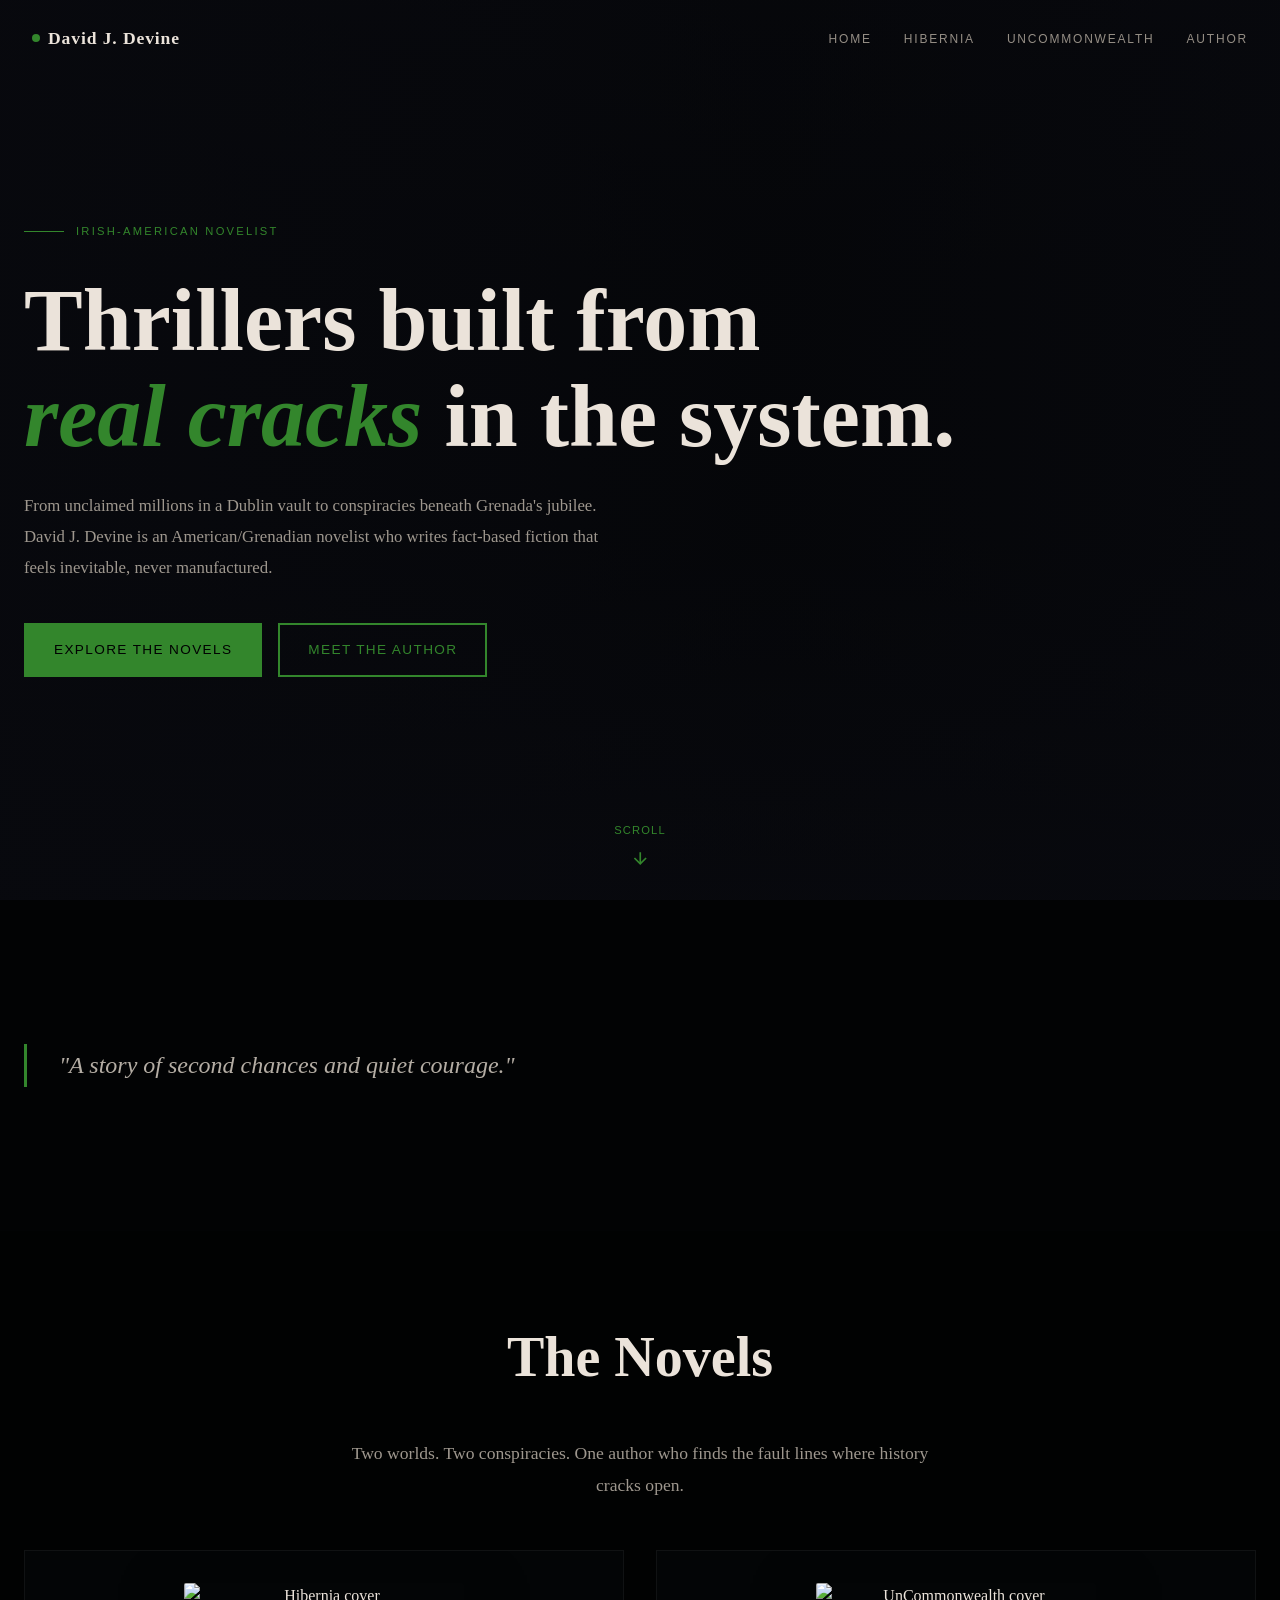
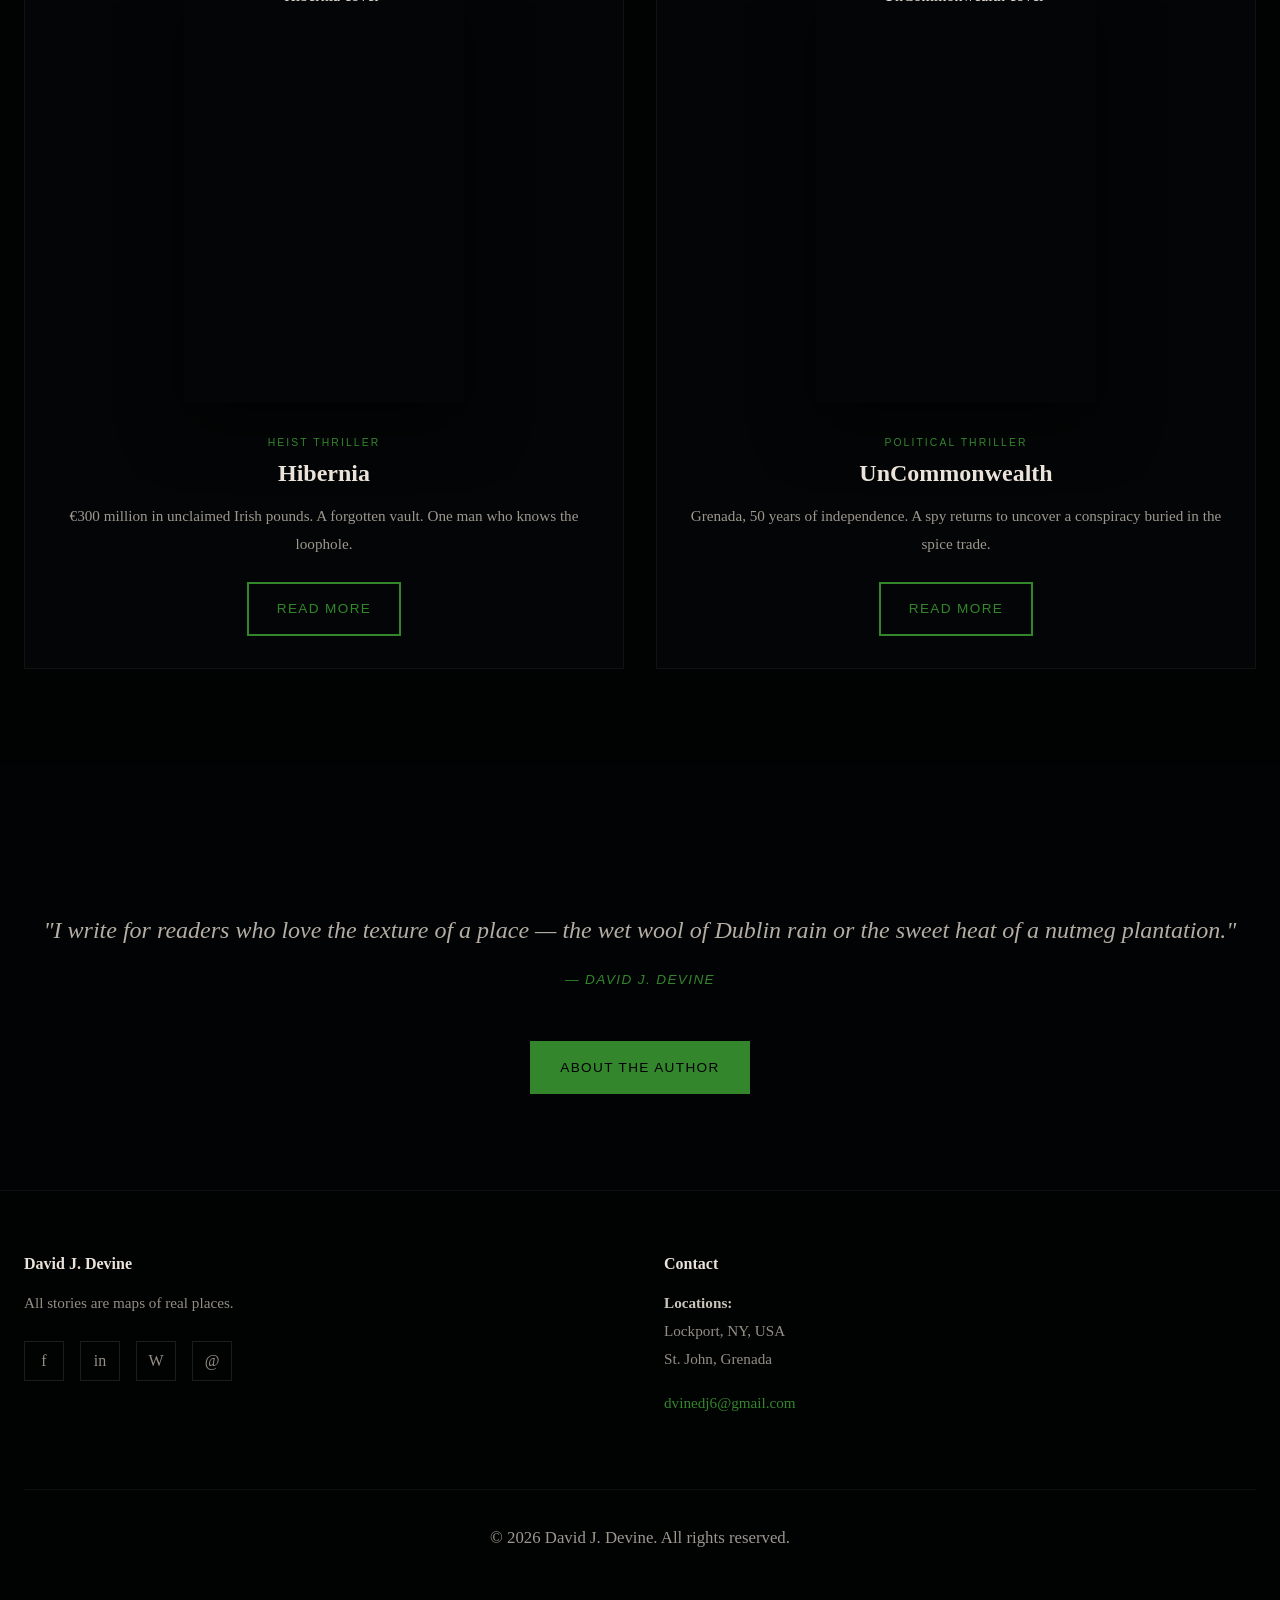
==== commit e31d50cf: "Update index.html" ====
--- a/index.html
+++ b/index.html
@@ -69,7 +69,7 @@
       <div class="grid grid-2">
         <!-- Hibernia Card -->
         <div class="card book-card reveal">
-          <img src="https://scontent.fnbo15-1.fna.fbcdn.net/v/t39.30808-6/518335645_122168437772548345_1966531214988533305_n.jpg?_nc_cat=109&ccb=1-7&_nc_sid=833d8c&_nc_eui2=AeFn1b6ljwJwBiOE_FnrTryRtiYrrjM6TW62JiuuMzpNbub3mmuvV9d2pRh9VAT5S5Om90Mm9DnhWTGsWQHbgq5-&_nc_ohc=4RMq8QdsqDsQ7kNvwHFVgoy&_nc_oc=Adrt0KNDco6O3JrW2UTrXh0RU562nlAIEZAsZUrjP6ILltgie6JIdjZoZbtrWnLzEJQ&_nc_pt=5&_nc_zt=23&_nc_ht=scontent.fnbo15-1.fna&_nc_gid=D_YUioBy_Oyglo99WQuflw&_nc_ss=7b2a8&oh=00_Af7Q0uqS1r3aQ0NanaPwMJ8VcF1PaiAY4bwD5JBTOztI0Q&oe=6A1A623E" alt="Hibernia cover" class="book-cover">
+          <img src="https://m.media-amazon.com/images/I/91KDk1wREdL._SY522_.jpg" alt="Hibernia cover" class="book-cover">
           <div class="book-genre">Heist Thriller</div>
           <h3>Hibernia</h3>
           <p>€300 million in unclaimed Irish pounds. A forgotten vault. One man who knows the loophole.</p>
--- a/style.css
+++ b/style.css
@@ -1,6 +1,8 @@
 /* David J. Devine Author Website
  * Cinematic Thriller Design - Vanilla HTML/CSS/JS
  * Green accent color, real photography, premium feel
+ * FIXED: Image placement, responsiveness, overflow
+ * ADDED: Book detail page image alignment
  */
 
 @import url('https://fonts.googleapis.com/css2?family=Playfair+Display:wght@700;900&family=Lora:wght@400;500;600&family=DM+Sans:wght@400;500;600&display=swap');
@@ -156,11 +158,13 @@
   padding-top: 6rem;
 }
 
+/* FIXED: Hero background image – cover properly, no distortion */
 .hero-bg {
   position: absolute;
   inset: 0;
   background-size: cover;
   background-position: center;
+  background-repeat: no-repeat;
   z-index: -2;
 }
 
@@ -364,11 +368,18 @@
 /* Book Card */
 .book-card {
   text-align: center;
-}
-
+  display: flex;
+  flex-direction: column;
+  align-items: center;
+}
+
+/* FIXED: Book cover – proper sizing, object-fit, no overflow */
 .book-cover {
   width: 100%;
   max-width: 280px;
+  height: auto;
+  aspect-ratio: 2 / 3;
+  object-fit: cover;
   margin: 0 auto 1.5rem;
   box-shadow: 0 20px 60px rgba(0, 0, 0, 0.5), 0 0 0 1px rgba(85, 200, 100, 0.1);
   transition: all 0.3s ease;
@@ -443,9 +454,15 @@
   }
 }
 
+/* FIXED: Author photo – proper sizing, centered on mobile, object-fit */
 .author-photo {
   width: 100%;
   max-width: 380px;
+  height: auto;
+  object-fit: cover;
+  border-radius: 4px;
+  display: block;
+  margin: 0 auto;
   box-shadow: 0 32px 80px rgba(0, 0, 0, 0.7), 0 0 0 1px rgba(85, 200, 100, 0.15);
   filter: grayscale(15%);
 }
@@ -601,6 +618,11 @@
   .author-grid {
     grid-template-columns: 1fr;
   }
+  
+  /* smaller book covers on mobile */
+  .book-cover {
+    max-width: 220px;
+  }
 }
 
 /* Scroll indicator */
@@ -637,3 +659,52 @@
     transform: translateX(-50%) translateY(8px);
   }
 }
+
+/* ============================================
+   BOOK DETAIL PAGES – PERFECT IMAGE ALIGNMENT
+   (overrides inline styles, no HTML changes needed)
+   ============================================ */
+
+/* Target any image inside a book detail grid – typically the cover */
+section .grid-2 img:first-child,
+.book-detail-grid img,
+.reveal > img[style*="max-width: 300px"] {
+  width: 100% !important;
+  max-width: 280px !important;
+  height: auto !important;
+  aspect-ratio: 2 / 3;
+  object-fit: cover;
+  display: block;
+  margin: 0 auto 2rem auto !important;
+  box-shadow: 0 20px 60px rgba(0,0,0,0.5);
+  border-radius: 2px;
+}
+
+/* For the purchase box next to the cover – ensure it stays aligned */
+@media (min-width: 768px) {
+  .grid-2 {
+    align-items: start;
+  }
+  
+  /* Fix vertical alignment of cover column */
+  .grid-2 > div:first-child {
+    display: flex;
+    flex-direction: column;
+    align-items: center;
+    justify-content: flex-start;
+  }
+  
+  /* Purchase box should not stretch weirdly */
+  .grid-2 > div:first-child > div {
+    width: 100%;
+    max-width: 300px;
+  }
+}
+
+/* Mobile – smaller cover */
+@media (max-width: 767px) {
+  section .grid-2 img:first-child,
+  .reveal > img[style*="max-width: 300px"] {
+    max-width: 220px !important;
+  }
+}
